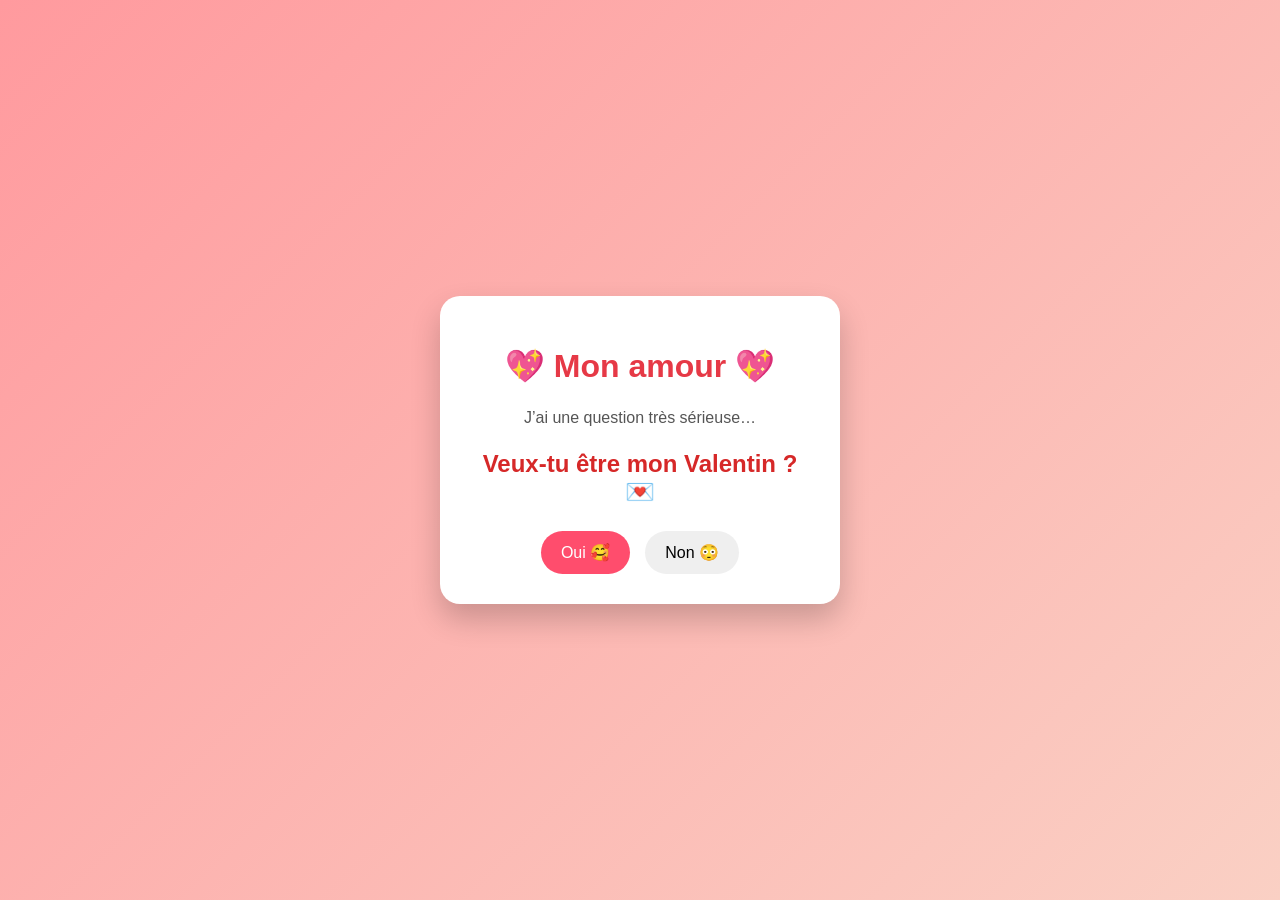
==== index.html @ dfd9fc89 "Update and rename code-valentin.html to index.html" ====
<!DOCTYPE html>
<html lang="fr">
<head>
    <meta charset="UTF-8">
    <title>Mon Valentin 💘</title>
    <link rel="stylesheet" href="valentin.css">
</head>
<body>

<div class="card">

    <!-- Question 1 -->
    <div id="question1">
        <h1>💖 Mon amour 💖</h1>
        <p>J’ai une question très sérieuse…</p>
        <h2>Veux-tu être mon Valentin ? 💌</h2>

        <div class="buttons">
            <button class="yes" onclick="repondreOui()">Oui 🥰</button>
            <button class="no" onclick="repondreNon()">Non 😳</button>
        </div>
    </div>

    <!-- Réponse + formulaire -->
    <div id="formulaire" class="hidden">
        <h2 id="message"></h2>

        <form action="clarazim57@gmail.com" method="POST" enctype="text/plain">
            <label>
                🍝 Ton resto préféré :
                <input type="text" placeholder="Ex : italien, burger, surprise…" required>
            </label>

            <label>
                👗 Ta tenue idéale pour ta Valentine :
                <input type="text" placeholder="Ex : robe, jean, pyjama 😏">
            </label>

            <label>
                🎬 Activité parfaite pour la soirée :
                <select>
                    <option>Ciné + câlins</option>
                    <option>Resto romantique</option>
                    <option>Soirée Netflix</option>
                    <option>Surprise totale</option>
                </select>
            </label>

            <label>
                💕 Niveau de bisous attendu :
                <input type="range" min="0" max="100">
            </label>

            <button type="submit" class="yes">Valider mon destin 💘</button>
        </form>
    </div>

</div>

<script src="script"></script>
</body>
</html>
---- valentin.css ----
* {
    box-sizing: border-box;
    font-family: 'Segoe UI', sans-serif;
}

body {
    margin: 0;
    height: 100vh;
    background: linear-gradient(135deg, #ff9a9e, #fad0c4);
    display: flex;
    align-items: center;
    justify-content: center;
}

.card {
    background: white;
    padding: 30px;
    border-radius: 20px;
    text-align: center;
    max-width: 400px;
    box-shadow: 0 15px 30px rgba(0,0,0,0.2);
}

h1 {
    color: #e63946;
}

h2 {
    margin-top: 20px;
    color: #d62828;
}

p {
    color: #555;
    line-height: 1.5;
}

.buttons {
    margin-top: 25px;
    display: flex;
    gap: 15px;
    justify-content: center;
}

button {
    border: none;
    padding: 12px 20px;
    border-radius: 25px;
    font-size: 16px;
    cursor: pointer;
    transition: transform 0.2s, box-shadow 0.2s;
}

button.yes {
    background: #ff4d6d;
    color: white;
}

button:hover {
    transform: scale(1.1);
    box-shadow: 0 8px 15px rgba(0,0,0,0.2);
}

.hidden {
    display: none;
}

form {
    display: flex;
    flex-direction: column;
    gap: 15px;
    margin-top: 20px;
}

label {
    display: flex;
    flex-direction: column;
    text-align: left;
    font-size: 14px;
}

input, select {
    padding: 10px;
    border-radius: 10px;
    border: 1px solid #ddd;
}
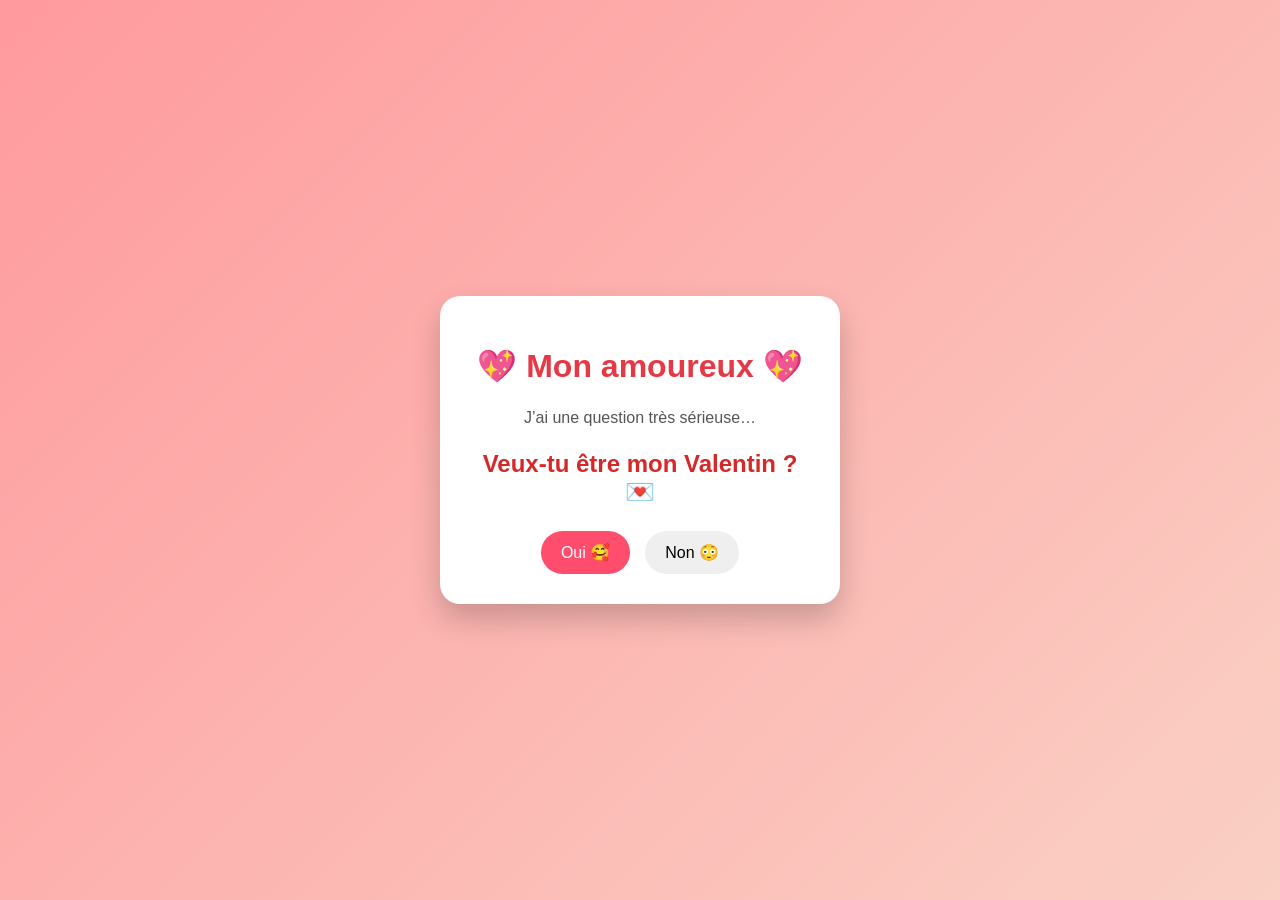
==== commit 36a2d238: "Revise index.html for Valentine's theme Updated the HTML structure and content for the Valentine's p" ====
--- a/index.html
+++ b/index.html
@@ -3,7 +3,7 @@
 <head>
     <meta charset="UTF-8">
     <title>Mon Valentin 💘</title>
-    <link rel="stylesheet" href="valentin.css">
+    <link rel="stylesheet" href="style.css">
 </head>
 <body>
 
@@ -11,7 +11,7 @@
 
     <!-- Question 1 -->
     <div id="question1">
-        <h1>💖 Mon amour 💖</h1>
+        <h1>💖 Mon amoureux 💖</h1>
         <p>J’ai une question très sérieuse…</p>
         <h2>Veux-tu être mon Valentin ? 💌</h2>
 
@@ -25,7 +25,7 @@
     <div id="formulaire" class="hidden">
         <h2 id="message"></h2>
 
-        <form action="clarazim57@gmail.com" method="POST" enctype="text/plain">
+        <form>
             <label>
                 🍝 Ton resto préféré :
                 <input type="text" placeholder="Ex : italien, burger, surprise…" required>
@@ -57,7 +57,9 @@
 
 </div>
 
-<script src="script"></script>
+<script src="script.js"></script>
 </body>
 </html>
 
+
+
--- a/style.css
+++ b/style.css
@@ -0,0 +1,87 @@
+* {
+    box-sizing: border-box;
+    font-family: 'Segoe UI', sans-serif;
+}
+
+body {
+    margin: 0;
+    height: 100vh;
+    background: linear-gradient(135deg, #ff9a9e, #fad0c4);
+    display: flex;
+    align-items: center;
+    justify-content: center;
+}
+
+.card {
+    background: white;
+    padding: 30px;
+    border-radius: 20px;
+    text-align: center;
+    max-width: 400px;
+    box-shadow: 0 15px 30px rgba(0,0,0,0.2);
+}
+
+h1 {
+    color: #e63946;
+}
+
+h2 {
+    margin-top: 20px;
+    color: #d62828;
+}
+
+p {
+    color: #555;
+    line-height: 1.5;
+}
+
+.buttons {
+    margin-top: 25px;
+    display: flex;
+    gap: 15px;
+    justify-content: center;
+}
+
+button {
+    border: none;
+    padding: 12px 20px;
+    border-radius: 25px;
+    font-size: 16px;
+    cursor: pointer;
+    transition: transform 0.2s, box-shadow 0.2s;
+}
+
+button.yes {
+    background: #ff4d6d;
+    color: white;
+}
+
+button:hover {
+    transform: scale(1.1);
+    box-shadow: 0 8px 15px rgba(0,0,0,0.2);
+}
+
+.hidden {
+    display: none;
+}
+
+form {
+    display: flex;
+    flex-direction: column;
+    gap: 15px;
+    margin-top: 20px;
+}
+
+label {
+    display: flex;
+    flex-direction: column;
+    text-align: left;
+    font-size: 14px;
+}
+
+input, select {
+    padding: 10px;
+    border-radius: 10px;
+    border: 1px solid #ddd;
+}
+
